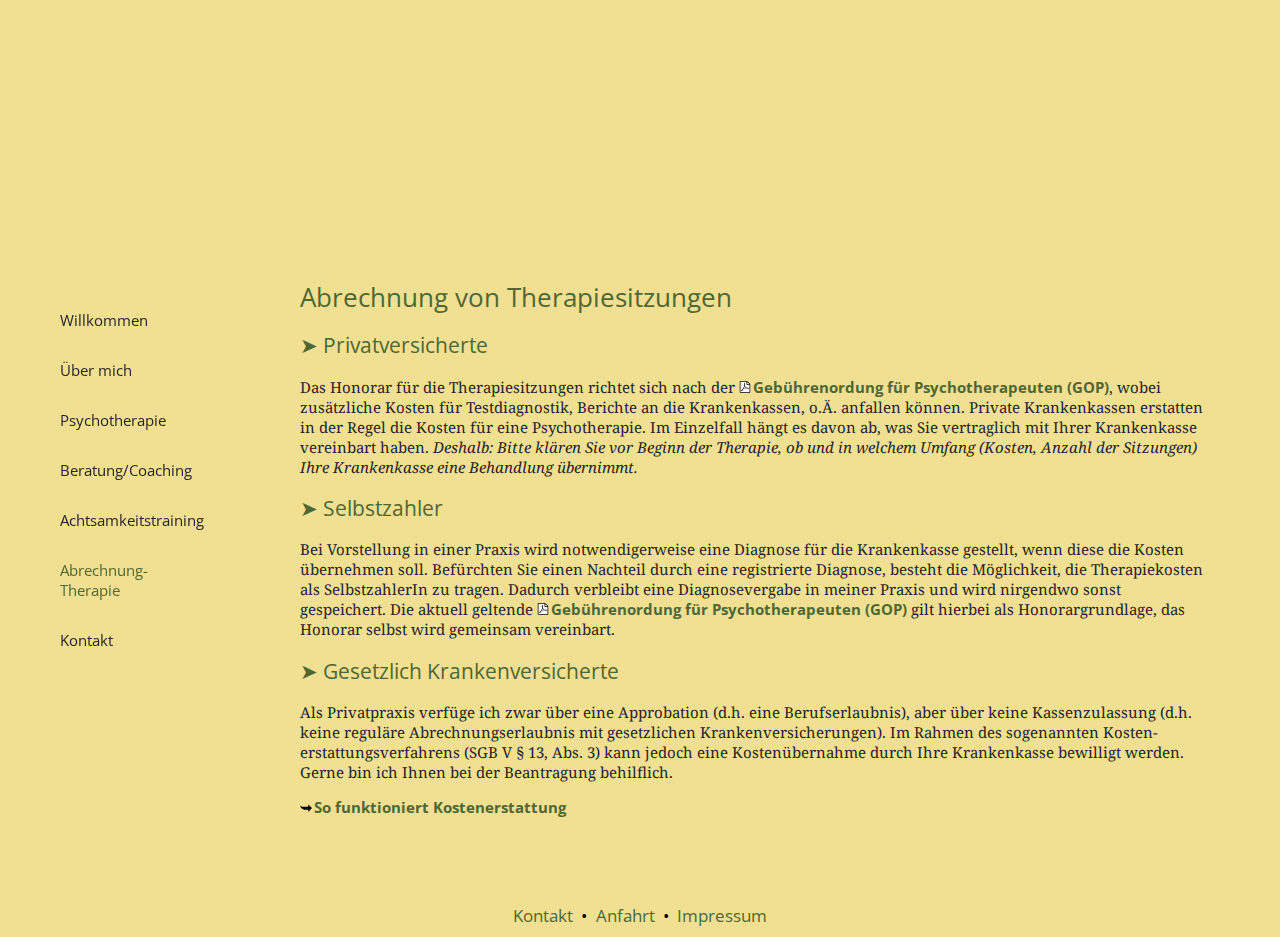
==== abrechnung/index.html @ c1644b63 "Deploy from Forestry.io" ====
<!DOCTYPE html>
<html lang="de-de">
<head>
  <meta charset="utf-8">
  <meta http-equiv="X-UA-Compatible" content="IE=edge,chrome=1">

  <title>Abrechnung von Therapiesitzungen – Therapie Lindner</title>

  <meta name="viewport" content="width=device-width, initial-scale=1.0, user-scalable=yes">
  <meta name="ROBOTS" content="INDEX, FOLLOW">

  <meta name="description" content="Psychotherapeutische Privatpraxis Guido Lindner in Naumburg, Thüringen">
  

  <link href="https://fonts.googleapis.com/css?family=Kalam%7CDroid+Serif%7COpen+Sans" rel="stylesheet">
  <link href="/style.min.css" rel="stylesheet" />

  <meta property="og:title" content="Abrechnung von Therapiesitzungen" />
<meta property="og:description" content="Privatversicherte Das Honorar für die Therapiesitzungen richtet sich nach der Gebührenordung für Psychotherapeuten (GOP), wobei zusätzliche Kosten für Testdiagnostik, Berichte an die Krankenkassen, o.Ä. anfallen können. Private Krankenkassen erstatten in der Regel die Kosten für eine Psychotherapie. Im Einzelfall hängt es davon ab, was Sie vertraglich mit Ihrer Krankenkasse vereinbart haben. Deshalb: Bitte klären Sie vor Beginn der Therapie, ob und in welchem Umfang (Kosten, Anzahl der Sitzungen) Ihre Krankenkasse eine Behandlung übernimmt." />
<meta property="og:type" content="article" />
<meta property="og:url" content="http://therapie-lindner.de/abrechnung/" />















</head>
<body>
  <div class="content pagead69c">
    <header style="background-image: url('http://therapie-lindner.de/images/roggen_bg.jpg');">
      <a href="http://therapie-lindner.de/" style="color: transparent;">zurück zur Hauptseite</a>
    </header>

    <nav>
      <ul>
    
    
    <li ><a href="/">Willkommen</a></li>
    
    
    <li><a href="/ueber-mich/">Über mich</a></li>
    
    <li><a href="/psychotherapie/">Psychotherapie</a></li>
    
    <li><a href="/beratung-coaching/">Beratung/Coaching</a></li>
    
    <li><a href="/achtsamkeit/">Achtsamkeitstraining</a></li>
    
    <li class="active"><a href="/abrechnung/">Abrechnung-Therapie</a></li>
    
    <li><a href="/kontakt/">Kontakt</a></li>
    
</ul>

    </nav>

    <main>
      

<h1>Abrechnung von Therapiesitzungen</h1>
<article>
    

<h2 id="privatversicherte">Privatversicherte</h2>

<p>Das Honorar für die Therapiesitzungen richtet sich nach der <a href="/files/gop.pdf">Gebührenordung für Psychotherapeuten (GOP)</a>, wobei zusätzliche Kosten für Testdiagnostik, Berichte an die Krankenkassen, o.Ä. anfallen können. Private Krankenkassen erstatten in der Regel die Kosten für eine Psychotherapie. Im Einzelfall hängt es davon ab, was Sie vertraglich mit Ihrer Krankenkasse vereinbart haben. <em>Deshalb: Bitte klären Sie vor Beginn der Therapie, ob und in welchem Umfang (Kosten, Anzahl der Sitzungen) Ihre Krankenkasse eine Behandlung übernimmt.</em></p>

<h2 id="selbstzahler">Selbstzahler</h2>

<p>Bei Vorstellung in einer Praxis wird notwendigerweise eine Diagnose für die Krankenkasse gestellt, wenn diese die Kosten übernehmen
soll. Befürchten Sie einen Nachteil durch eine registrierte Diagnose, besteht die Möglichkeit, die Therapiekosten als SelbstzahlerIn
zu tragen. Dadurch verbleibt eine Diagnosevergabe in meiner Praxis und wird nirgendwo sonst gespeichert. Die aktuell geltende
<a href="/files/gop.pdf">Gebührenordung für Psychotherapeuten (GOP)</a> gilt hierbei als Honorargrundlage, das Honorar selbst
wird gemeinsam vereinbart.</p>

<h2 id="gesetzlich-krankenversicherte">Gesetzlich Krankenversicherte</h2>

<p>Als Privatpraxis verfüge ich zwar über eine Approbation (d.h. eine Berufserlaubnis), aber über keine Kassenzulassung (d.h. keine
reguläre Abrechnungserlaubnis mit gesetzlichen Krankenversicherungen). Im Rahmen des sogenannten Kosten&shy;erstattungs&shy;verfahrens (SGB V §
13, Abs. 3) kann jedoch eine Kostenübernahme durch Ihre Krankenkasse bewilligt werden. Gerne bin ich Ihnen bei der Beantragung
behilflich.</p>

<p><a href="http://therapie-lindner.de/abrechnungvoll/#so-funktioniert-kostenerstattung">So funktioniert Kostenerstattung</a></p>

</article>

    </main>

    <footer>
      <ul>

<li><a href="/kontakt/">Kontakt</a></li>

<li><a href="/anfahrt/">Anfahrt</a></li>

<li><a href="/impressum/">Impressum</a></li>

</ul>

    </footer>
  </div>
  <script src="/menu.min.js"></script>
</body>
</html>
---- style.min.css ----
*{box-sizing:border-box}html{height:100%}body{height:100%;margin:0;font-family:'Open Sans',sans-serif;color:#252525;font-size:15px;overflow-y:scroll;background-color:#f1e092}.content{min-height:100%;position:relative;background-color:#f1e092}a{text-decoration:inherit;color:inherit}article{display:block;font-family:'Droid Serif',serif;max-width:62em}h1,h2,h3{font-family:'Open Sans',sans-serif;color:#4f6733}header{width:100%;height:250px;position:fixed;top:0;background-position:left 80%;z-index:1}header a{display:block;height:100%}nav{position:fixed;top:0;left:0;margin-top:280px;margin-left:2em;width:13em;padding:1em;z-index:1}nav ul{margin:0;padding:0;list-style:none}nav ul li{padding:1em}nav ul li.active{color:#4f6733}nav ul li:hover{color:#95b25e}nav ul li a{display:block;height:100%}main{display:block;padding-top:280px;padding-left:20em;padding-right:5em;padding-bottom:7em}h1{font-size:1.7em;margin-top:0;font-weight:400}h2{font-size:1.4em;font-weight:400}h2:first-of-type{margin-top:0}h3{font-size:1em}article a{color:#4f6733}article a:hover{color:#f1e092;background-color:#4f6733;border-radius:5px}article a[href]:before{content:"";display:inline-block;height:.8em;width:.8em;margin-right:2px;background-image:url(symbols/arrow.svg)}article a[href$=".pdf"]:before,article a[href^="blob:"]:before{background-image:url(symbols/pdf.svg)}article a[href^="mailto:"]:before{content:"✉";background-image:none}article a.footnote-return:before,article a[rel=footnote]:before{content:none}article blockquote{margin-left:2em;font-family:Kalam,cursive}article li{line-height:1.4em;margin-bottom:.4em}article .footnotes{font-size:.8em}article .footnotes sup{display:none}form label{display:block;margin-bottom:.5em}form input{font-family:'Droid Serif',serif}form textarea{font-family:'Droid Serif',serif;width:100%;height:10em}form input[type=submit]{margin-top:1em;background:#fff;width:100%;padding:.25em 3em}iframe{width:100%}footer{height:2em;text-align:center;font-size:110%;position:absolute;width:100%;bottom:0}footer ul{padding:0;margin:0}footer li{display:inline-block}footer li:not(:last-child):after{content:" •";color:#000}footer a{padding:0 .25em .1em .25em;color:#4f6733}footer a:hover{color:#f1e092;background-color:#4f6733;border-radius:5px}.member-area{font-family:'Open Sans',sans-serif}.member-area .error{color:red;font-size:.8em}.hidden{display:none}.blass{opacity:.5}.page6666c article img{display:block;float:left;height:15em;margin-right:1.5em;margin-bottom:1em}.pagec0097 article img{display:block;float:left;height:20em;margin-right:1em;margin-bottom:2em}.pagec0097 article ul{position:relative;left:1em}.page62a57 article h2:before,.pagead69c article h2:before{content:"➤ "}.pagead69c article a{font-size:1em;font-family:'Open Sans',sans-serif;font-weight:700;color:#4f6733}.pagead69c article a:hover{padding-right:.3em;color:#f1e092}.page62a57 article ol{margin-left:-1.5em}.page62a57 article li{text-align:justify}.page4f9a2 article,.page8ac4f article{column-count:2;column-gap:3em;position:relative;top:-3.5em}.page4f9a2 article,.page8ac4f article{-webkit-column-break-inside:avoid;page-break-inside:avoid;break-inside:avoid}h2#vielen-dank-für-ihre-nachricht{padding:4em 0 6em 0}.page4f9a2 article p:first-of-type,.page8ac4f article p:first-of-type{padding-top:2.5em}.page4f9a2 article h1,.page8ac4f article h1{margin-top:2em}.page4f9a2 article ul,.page8ac4f article ul{margin-left:-1em}@media (max-height:37em) and (min-width:58em){header{height:50px}nav{margin-top:80px}main{padding-top:80px}}@media (max-width:58em){header{height:150px}nav{margin-left:0;margin-top:150px}.page4f9a2 article,.page8ac4f article{column-count:1}h2#vielen-dank-für-ihre-nachricht{padding:1em 0 0 0}main{padding-top:180px;padding-left:15em;padding-right:1em;padding-bottom:5em}}@media (max-width:58em) and (max-height:28em){header{height:50px}nav{margin-top:50px}main{padding-top:50px}}@media (max-width:44em){header{border-bottom-width:0}header::before{margin-top:1em;margin-left:1em}nav:before{display:block;margin-left:1em;content:"☰ Menü";position:relative;top:-.25em}nav{position:fixed;background:#95b25e;margin-top:150px;width:100%;padding:1em 1em 2em 1em;height:0;overflow:hidden}nav ul li:hover{color:inherit}nav ul li.active{color:#4f6733}nav.open{height:auto;padding-bottom:1em}.page6666c article img{height:auto;width:88vw}.pagec0097 article ul{left:-1.5em}main{margin-top:195px;padding-top:1em;padding-left:1em;padding-right:1em}article blockquote{margin:0 .5em}.content article img{display:block;float:none;margin:auto}footer{position:auto}}@media (max-width:44em) and (max-height:39em){header{height:50px}nav{margin-top:50px}main{margin-top:95px}}
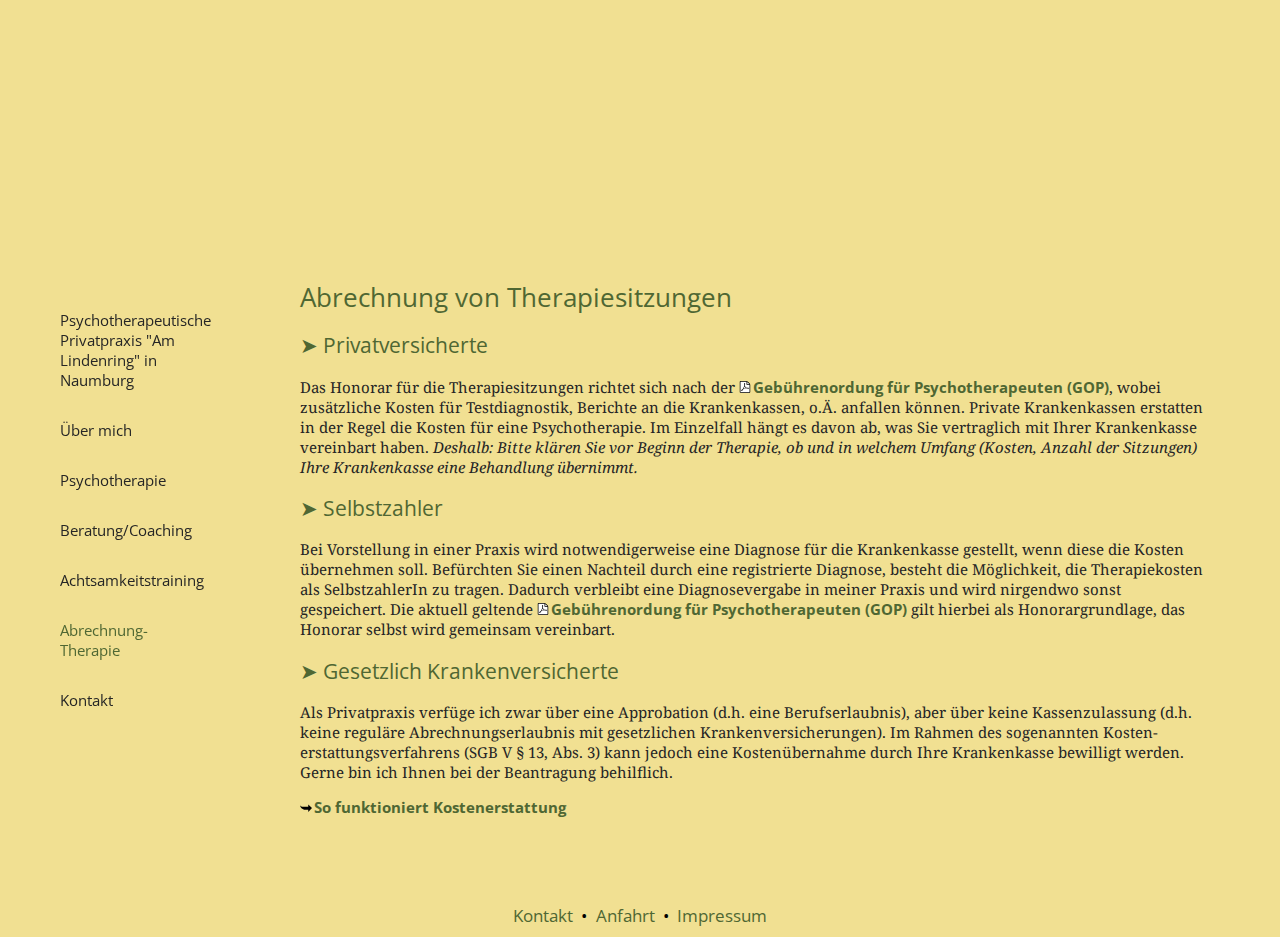
==== commit acac6c9e: "Deploy from Forestry.io" ====
--- a/abrechnung/index.html
+++ b/abrechnung/index.html
@@ -45,7 +45,7 @@
       <ul>
     
     
-    <li ><a href="/">Willkommen</a></li>
+    <li ><a href="/">Psychotherapeutische Privatpraxis &#34;Am Lindenring&#34; in Naumburg</a></li>
     
     
     <li><a href="/ueber-mich/">Über mich</a></li>
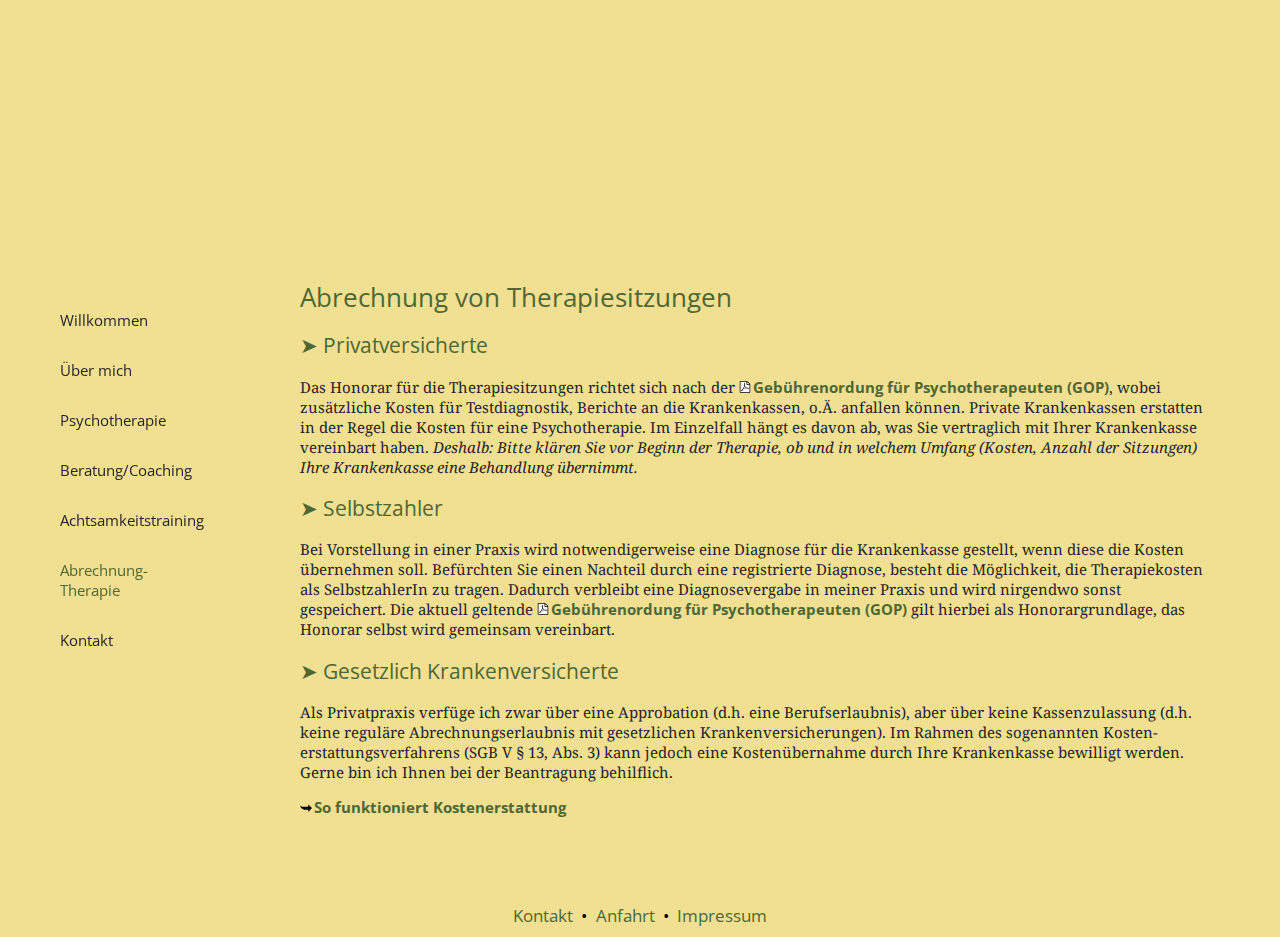
==== commit 9df004f9: "Deploy from Forestry.io" ====
--- a/abrechnung/index.html
+++ b/abrechnung/index.html
@@ -45,7 +45,7 @@
       <ul>
     
     
-    <li ><a href="/">Psychotherapeutische Privatpraxis &#34;Am Lindenring&#34; in Naumburg</a></li>
+    <li ><a href="/">Willkommen</a></li>
     
     
     <li><a href="/ueber-mich/">Über mich</a></li>
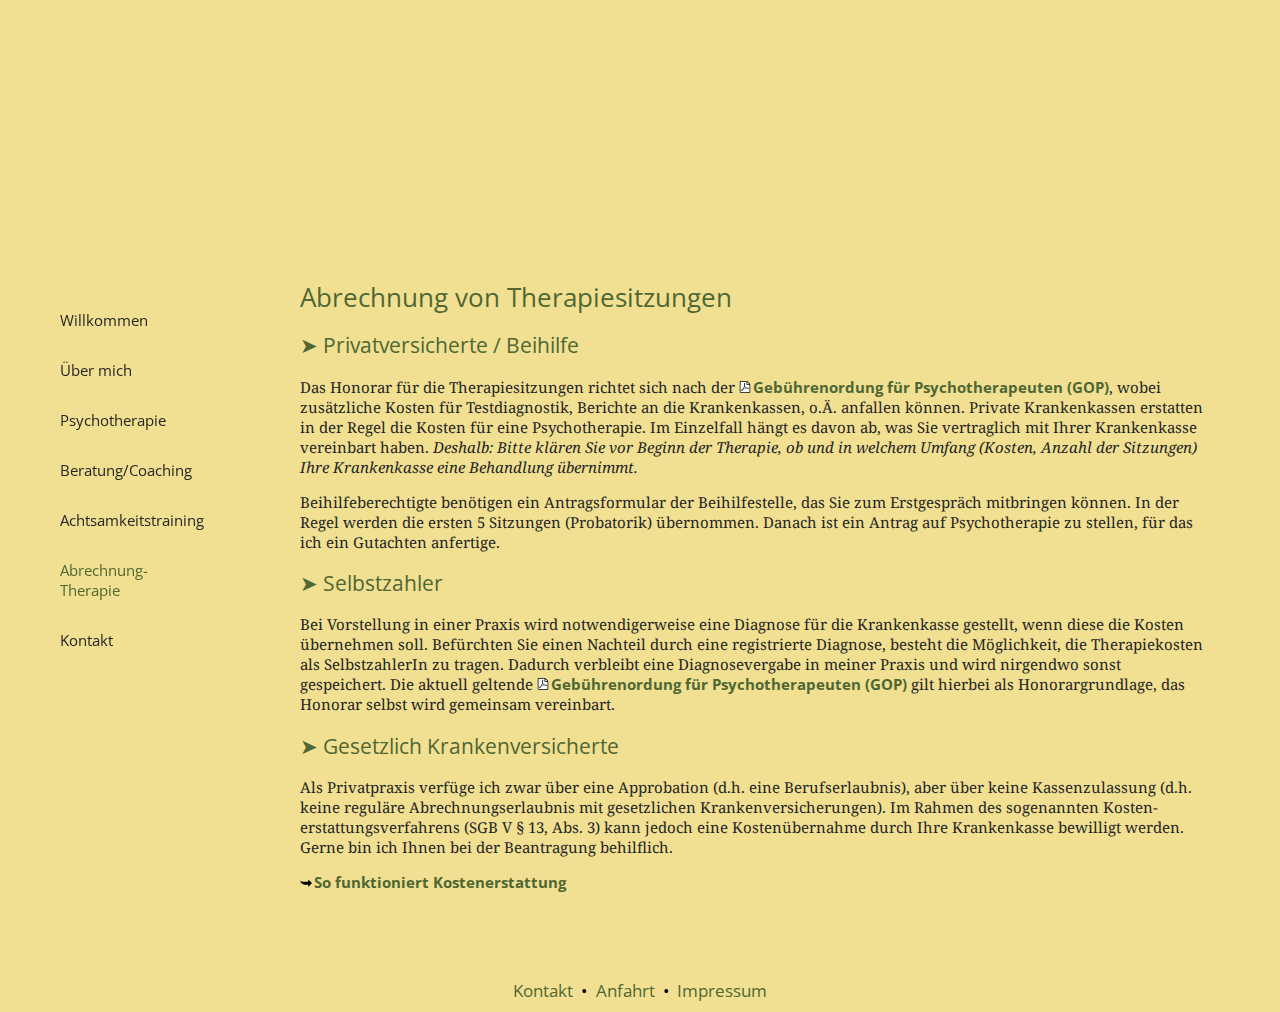
==== commit dc0fd030: "Deploy from Forestry.io" ====
--- a/abrechnung/index.html
+++ b/abrechnung/index.html
@@ -16,7 +16,7 @@
   <link href="/style.min.css" rel="stylesheet" />
 
   <meta property="og:title" content="Abrechnung von Therapiesitzungen" />
-<meta property="og:description" content="Privatversicherte Das Honorar für die Therapiesitzungen richtet sich nach der Gebührenordung für Psychotherapeuten (GOP), wobei zusätzliche Kosten für Testdiagnostik, Berichte an die Krankenkassen, o.Ä. anfallen können. Private Krankenkassen erstatten in der Regel die Kosten für eine Psychotherapie. Im Einzelfall hängt es davon ab, was Sie vertraglich mit Ihrer Krankenkasse vereinbart haben. Deshalb: Bitte klären Sie vor Beginn der Therapie, ob und in welchem Umfang (Kosten, Anzahl der Sitzungen) Ihre Krankenkasse eine Behandlung übernimmt." />
+<meta property="og:description" content="Privatversicherte / Beihilfe Das Honorar für die Therapiesitzungen richtet sich nach der Gebührenordung für Psychotherapeuten (GOP), wobei zusätzliche Kosten für Testdiagnostik, Berichte an die Krankenkassen, o.Ä. anfallen können. Private Krankenkassen erstatten in der Regel die Kosten für eine Psychotherapie. Im Einzelfall hängt es davon ab, was Sie vertraglich mit Ihrer Krankenkasse vereinbart haben. Deshalb: Bitte klären Sie vor Beginn der Therapie, ob und in welchem Umfang (Kosten, Anzahl der Sitzungen) Ihre Krankenkasse eine Behandlung übernimmt." />
 <meta property="og:type" content="article" />
 <meta property="og:url" content="http://therapie-lindner.de/abrechnung/" />
 
@@ -71,9 +71,11 @@
 <article>
     
 
-<h2 id="privatversicherte">Privatversicherte</h2>
+<h2 id="privatversicherte-beihilfe">Privatversicherte / Beihilfe</h2>
 
 <p>Das Honorar für die Therapiesitzungen richtet sich nach der <a href="/files/gop.pdf">Gebührenordung für Psychotherapeuten (GOP)</a>, wobei zusätzliche Kosten für Testdiagnostik, Berichte an die Krankenkassen, o.Ä. anfallen können. Private Krankenkassen erstatten in der Regel die Kosten für eine Psychotherapie. Im Einzelfall hängt es davon ab, was Sie vertraglich mit Ihrer Krankenkasse vereinbart haben. <em>Deshalb: Bitte klären Sie vor Beginn der Therapie, ob und in welchem Umfang (Kosten, Anzahl der Sitzungen) Ihre Krankenkasse eine Behandlung übernimmt.</em></p>
+
+<p>Beihilfeberechtigte benötigen ein Antragsformular der Beihilfestelle, das Sie zum Erstgespräch mitbringen können. In der Regel werden die ersten 5 Sitzungen (Probatorik) übernommen. Danach ist ein Antrag auf Psychotherapie zu stellen, für das ich ein Gutachten anfertige.</p>
 
 <h2 id="selbstzahler">Selbstzahler</h2>
 
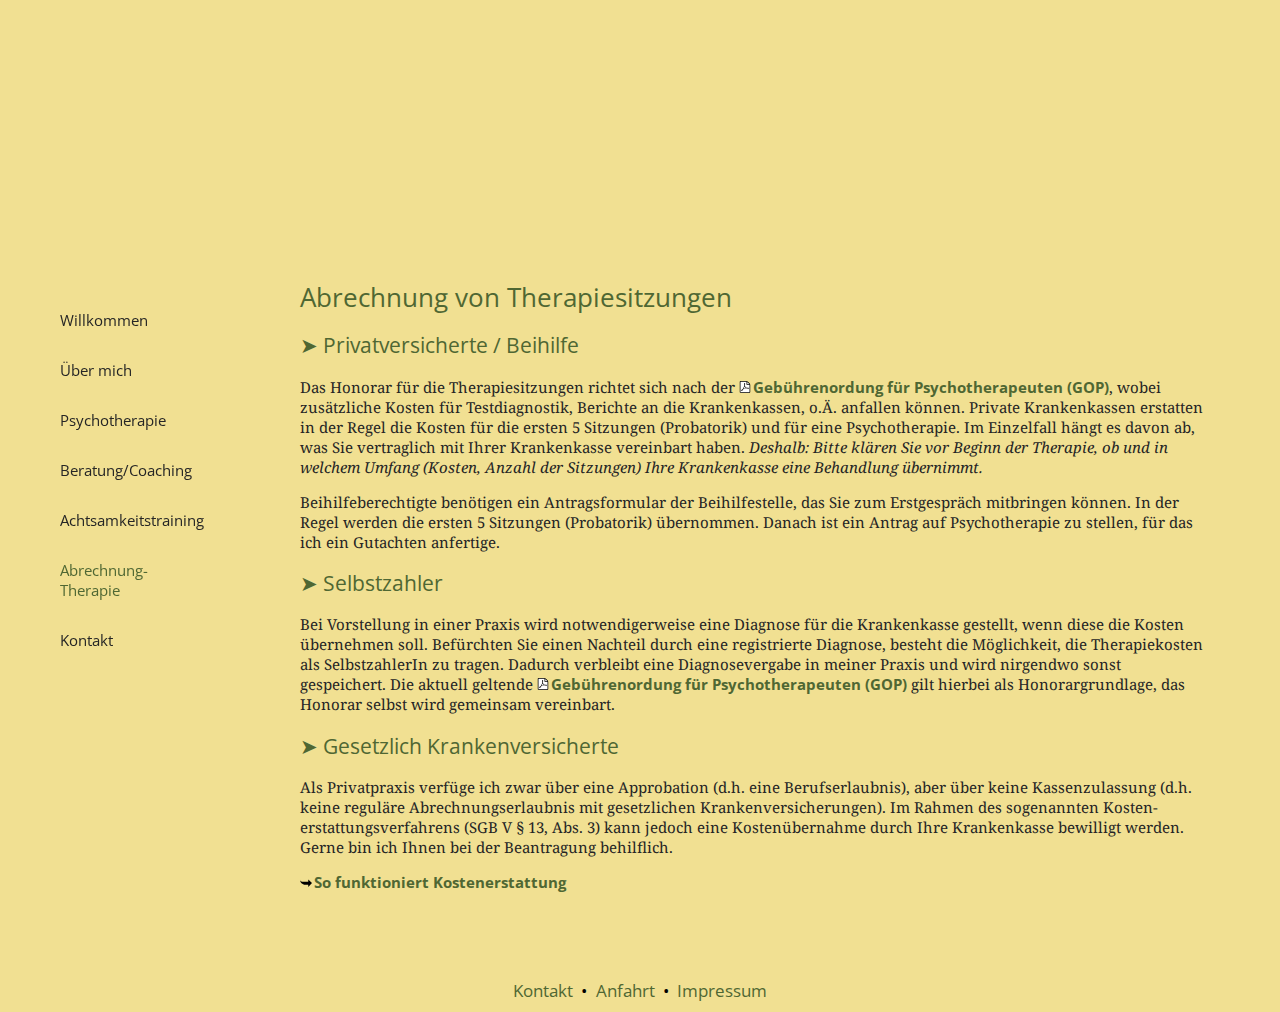
==== commit 1d0ec267: "Deploy from Forestry.io" ====
--- a/abrechnung/index.html
+++ b/abrechnung/index.html
@@ -16,7 +16,7 @@
   <link href="/style.min.css" rel="stylesheet" />
 
   <meta property="og:title" content="Abrechnung von Therapiesitzungen" />
-<meta property="og:description" content="Privatversicherte / Beihilfe Das Honorar für die Therapiesitzungen richtet sich nach der Gebührenordung für Psychotherapeuten (GOP), wobei zusätzliche Kosten für Testdiagnostik, Berichte an die Krankenkassen, o.Ä. anfallen können. Private Krankenkassen erstatten in der Regel die Kosten für eine Psychotherapie. Im Einzelfall hängt es davon ab, was Sie vertraglich mit Ihrer Krankenkasse vereinbart haben. Deshalb: Bitte klären Sie vor Beginn der Therapie, ob und in welchem Umfang (Kosten, Anzahl der Sitzungen) Ihre Krankenkasse eine Behandlung übernimmt." />
+<meta property="og:description" content="Privatversicherte / Beihilfe Das Honorar für die Therapiesitzungen richtet sich nach der Gebührenordung für Psychotherapeuten (GOP), wobei zusätzliche Kosten für Testdiagnostik, Berichte an die Krankenkassen, o.Ä. anfallen können. Private Krankenkassen erstatten in der Regel die Kosten für die ersten 5 Sitzungen (Probatorik) und für eine Psychotherapie. Im Einzelfall hängt es davon ab, was Sie vertraglich mit Ihrer Krankenkasse vereinbart haben. Deshalb: Bitte klären Sie vor Beginn der Therapie, ob und in welchem Umfang (Kosten, Anzahl der Sitzungen) Ihre Krankenkasse eine Behandlung übernimmt." />
 <meta property="og:type" content="article" />
 <meta property="og:url" content="http://therapie-lindner.de/abrechnung/" />
 
@@ -73,7 +73,7 @@
 
 <h2 id="privatversicherte-beihilfe">Privatversicherte / Beihilfe</h2>
 
-<p>Das Honorar für die Therapiesitzungen richtet sich nach der <a href="/files/gop.pdf">Gebührenordung für Psychotherapeuten (GOP)</a>, wobei zusätzliche Kosten für Testdiagnostik, Berichte an die Krankenkassen, o.Ä. anfallen können. Private Krankenkassen erstatten in der Regel die Kosten für eine Psychotherapie. Im Einzelfall hängt es davon ab, was Sie vertraglich mit Ihrer Krankenkasse vereinbart haben. <em>Deshalb: Bitte klären Sie vor Beginn der Therapie, ob und in welchem Umfang (Kosten, Anzahl der Sitzungen) Ihre Krankenkasse eine Behandlung übernimmt.</em></p>
+<p>Das Honorar für die Therapiesitzungen richtet sich nach der <a href="/files/gop.pdf">Gebührenordung für Psychotherapeuten (GOP)</a>, wobei zusätzliche Kosten für Testdiagnostik, Berichte an die Krankenkassen, o.Ä. anfallen können. Private Krankenkassen erstatten in der Regel die Kosten für die ersten 5 Sitzungen (Probatorik) und für eine Psychotherapie. Im Einzelfall hängt es davon ab, was Sie vertraglich mit Ihrer Krankenkasse vereinbart haben. <em>Deshalb: Bitte klären Sie vor Beginn der Therapie, ob und in welchem Umfang (Kosten, Anzahl der Sitzungen) Ihre Krankenkasse eine Behandlung übernimmt.</em></p>
 
 <p>Beihilfeberechtigte benötigen ein Antragsformular der Beihilfestelle, das Sie zum Erstgespräch mitbringen können. In der Regel werden die ersten 5 Sitzungen (Probatorik) übernommen. Danach ist ein Antrag auf Psychotherapie zu stellen, für das ich ein Gutachten anfertige.</p>
 
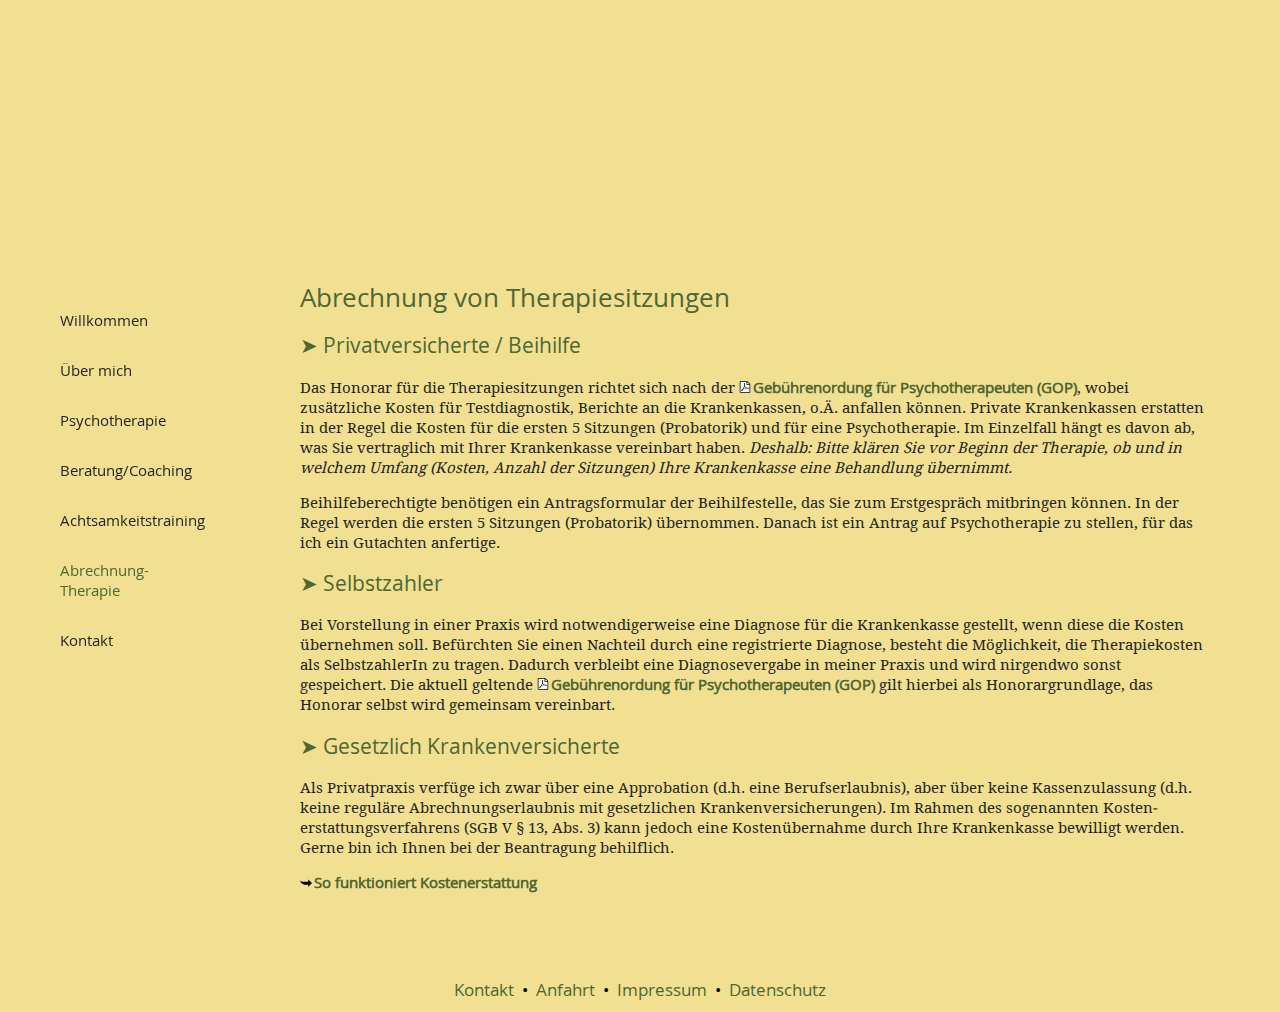
==== commit a5f2b35b: "Deploy from Forestry.io" ====
--- a/abrechnung/index.html
+++ b/abrechnung/index.html
@@ -12,13 +12,13 @@
   <meta name="description" content="Psychotherapeutische Privatpraxis Guido Lindner in Naumburg, Thüringen">
   
 
-  <link href="https://fonts.googleapis.com/css?family=Kalam%7CDroid+Serif%7COpen+Sans" rel="stylesheet">
+  <link href="/fonts/fonts.min.css" rel="stylesheet">
   <link href="/style.min.css" rel="stylesheet" />
 
   <meta property="og:title" content="Abrechnung von Therapiesitzungen" />
 <meta property="og:description" content="Privatversicherte / Beihilfe Das Honorar für die Therapiesitzungen richtet sich nach der Gebührenordung für Psychotherapeuten (GOP), wobei zusätzliche Kosten für Testdiagnostik, Berichte an die Krankenkassen, o.Ä. anfallen können. Private Krankenkassen erstatten in der Regel die Kosten für die ersten 5 Sitzungen (Probatorik) und für eine Psychotherapie. Im Einzelfall hängt es davon ab, was Sie vertraglich mit Ihrer Krankenkasse vereinbart haben. Deshalb: Bitte klären Sie vor Beginn der Therapie, ob und in welchem Umfang (Kosten, Anzahl der Sitzungen) Ihre Krankenkasse eine Behandlung übernimmt." />
 <meta property="og:type" content="article" />
-<meta property="og:url" content="http://therapie-lindner.de/abrechnung/" />
+<meta property="og:url" content="https://therapie-lindner.de/abrechnung/" />
 
 
 
@@ -37,8 +37,8 @@
 </head>
 <body>
   <div class="content pagead69c">
-    <header style="background-image: url('http://therapie-lindner.de/images/roggen_bg.jpg');">
-      <a href="http://therapie-lindner.de/" style="color: transparent;">zurück zur Hauptseite</a>
+    <header style="background-image: url('https://therapie-lindner.de/images/roggen_bg.jpg');">
+      <a href="https://therapie-lindner.de/" style="color: transparent;">zurück zur Hauptseite</a>
     </header>
 
     <nav>
@@ -92,7 +92,7 @@
 13, Abs. 3) kann jedoch eine Kostenübernahme durch Ihre Krankenkasse bewilligt werden. Gerne bin ich Ihnen bei der Beantragung
 behilflich.</p>
 
-<p><a href="http://therapie-lindner.de/abrechnungvoll/#so-funktioniert-kostenerstattung">So funktioniert Kostenerstattung</a></p>
+<p><a href="https://therapie-lindner.de/abrechnungvoll/#so-funktioniert-kostenerstattung">So funktioniert Kostenerstattung</a></p>
 
 </article>
 
@@ -107,6 +107,8 @@
 
 <li><a href="/impressum/">Impressum</a></li>
 
+<li><a href="/datenschutz/">Datenschutz</a></li>
+
 </ul>
 
     </footer>
--- a/fonts/fonts.min.css
+++ b/fonts/fonts.min.css
@@ -0,0 +1 @@
+@font-face{font-family:'Droid Serif';font-style:normal;font-weight:400;src:local('Droid Serif Regular'),local('DroidSerif-Regular'),url(DroidSerif-Regular.woff) format('woff')}@font-face{font-family:Malak;font-style:normal;font-weight:400;src:local('Malak'),local('Malak-Regular'),url(Malak-Regular.woff) format('woff')}@font-face{font-family:'Open Sans';font-style:normal;font-weight:400;src:local('Open Sans Regular'),local('OpenSans-Regular'),url(OpenSans-Regular.woff) format('woff')}--- a/style.min.css
+++ b/style.min.css
@@ -1 +1 @@
-*{box-sizing:border-box}html{height:100%}body{height:100%;margin:0;font-family:'Open Sans',sans-serif;color:#252525;font-size:15px;overflow-y:scroll;background-color:#f1e092}.content{min-height:100%;position:relative;background-color:#f1e092}a{text-decoration:inherit;color:inherit}article{display:block;font-family:'Droid Serif',serif;max-width:62em}h1,h2,h3{font-family:'Open Sans',sans-serif;color:#4f6733}header{width:100%;height:250px;position:fixed;top:0;background-position:left 80%;z-index:1}header a{display:block;height:100%}nav{position:fixed;top:0;left:0;margin-top:280px;margin-left:2em;width:13em;padding:1em;z-index:1}nav ul{margin:0;padding:0;list-style:none}nav ul li{padding:1em}nav ul li.active{color:#4f6733}nav ul li:hover{color:#95b25e}nav ul li a{display:block;height:100%}main{display:block;padding-top:280px;padding-left:20em;padding-right:5em;padding-bottom:7em}h1{font-size:1.7em;margin-top:0;font-weight:400}h2{font-size:1.4em;font-weight:400}h2:first-of-type{margin-top:0}h3{font-size:1em}article a{color:#4f6733}article a:hover{color:#f1e092;background-color:#4f6733;border-radius:5px}article a[href]:before{content:"";display:inline-block;height:.8em;width:.8em;margin-right:2px;background-image:url(symbols/arrow.svg)}article a[href$=".pdf"]:before,article a[href^="blob:"]:before{background-image:url(symbols/pdf.svg)}article a[href^="mailto:"]:before{content:"✉";background-image:none}article a.footnote-return:before,article a[rel=footnote]:before{content:none}article blockquote{margin-left:2em;font-family:Kalam,cursive}article li{line-height:1.4em;margin-bottom:.4em}article .footnotes{font-size:.8em}article .footnotes sup{display:none}form label{display:block;margin-bottom:.5em}form input{font-family:'Droid Serif',serif}form textarea{font-family:'Droid Serif',serif;width:100%;height:10em}form input[type=submit]{margin-top:1em;background:#fff;width:100%;padding:.25em 3em}iframe{width:100%}footer{height:2em;text-align:center;font-size:110%;position:absolute;width:100%;bottom:0}footer ul{padding:0;margin:0}footer li{display:inline-block}footer li:not(:last-child):after{content:" •";color:#000}footer a{padding:0 .25em .1em .25em;color:#4f6733}footer a:hover{color:#f1e092;background-color:#4f6733;border-radius:5px}.member-area{font-family:'Open Sans',sans-serif}.member-area .error{color:red;font-size:.8em}.hidden{display:none}.blass{opacity:.5}.page6666c article img{display:block;float:left;height:15em;margin-right:1.5em;margin-bottom:1em}.pagec0097 article img{display:block;float:left;height:20em;margin-right:1em;margin-bottom:2em}.pagec0097 article ul{position:relative;left:1em}.page62a57 article h2:before,.pagead69c article h2:before{content:"➤ "}.pagead69c article a{font-size:1em;font-family:'Open Sans',sans-serif;font-weight:700;color:#4f6733}.pagead69c article a:hover{padding-right:.3em;color:#f1e092}.page62a57 article ol{margin-left:-1.5em}.page62a57 article li{text-align:justify}.page4f9a2 article,.page8ac4f article{column-count:2;column-gap:3em;position:relative;top:-3.5em}.page4f9a2 article,.page8ac4f article{-webkit-column-break-inside:avoid;page-break-inside:avoid;break-inside:avoid}h2#vielen-dank-für-ihre-nachricht{padding:4em 0 6em 0}.page4f9a2 article p:first-of-type,.page8ac4f article p:first-of-type{padding-top:2.5em}.page4f9a2 article h1,.page8ac4f article h1{margin-top:2em}.page4f9a2 article ul,.page8ac4f article ul{margin-left:-1em}@media (max-height:37em) and (min-width:58em){header{height:50px}nav{margin-top:80px}main{padding-top:80px}}@media (max-width:58em){header{height:150px}nav{margin-left:0;margin-top:150px}.page4f9a2 article,.page8ac4f article{column-count:1}h2#vielen-dank-für-ihre-nachricht{padding:1em 0 0 0}main{padding-top:180px;padding-left:15em;padding-right:1em;padding-bottom:5em}}@media (max-width:58em) and (max-height:28em){header{height:50px}nav{margin-top:50px}main{padding-top:50px}}@media (max-width:44em){header{border-bottom-width:0}header::before{margin-top:1em;margin-left:1em}nav:before{display:block;margin-left:1em;content:"☰ Menü";position:relative;top:-.25em}nav{position:fixed;background:#95b25e;margin-top:150px;width:100%;padding:1em 1em 2em 1em;height:0;overflow:hidden}nav ul li:hover{color:inherit}nav ul li.active{color:#4f6733}nav.open{height:auto;padding-bottom:1em}.page6666c article img{height:auto;width:88vw}.pagec0097 article ul{left:-1.5em}main{margin-top:195px;padding-top:1em;padding-left:1em;padding-right:1em}article blockquote{margin:0 .5em}.content article img{display:block;float:none;margin:auto}footer{position:auto}}@media (max-width:44em) and (max-height:39em){header{height:50px}nav{margin-top:50px}main{margin-top:95px}}+*{box-sizing:border-box}html{height:100%}body{height:100%;margin:0;font-family:'Open Sans',sans-serif;color:#252525;font-size:15px;overflow-y:scroll;background-color:#f1e092}.content{min-height:100%;position:relative;background-color:#f1e092}a{text-decoration:inherit;color:inherit}article{display:block;font-family:'Droid Serif',serif;max-width:62em}h1,h2,h3{font-family:'Open Sans',sans-serif;color:#4f6733}header{width:100%;height:250px;position:fixed;top:0;background-position:left 80%;z-index:1}header a{display:block;height:100%}nav{position:fixed;top:0;left:0;margin-top:280px;margin-left:2em;width:13em;padding:1em;z-index:1}nav ul{margin:0;padding:0;list-style:none}nav ul li{padding:1em}nav ul li.active{color:#4f6733}nav ul li:hover{color:#95b25e}nav ul li a{display:block;height:100%}main{display:block;padding-top:280px;padding-left:20em;padding-right:5em;padding-bottom:7em}h1{font-size:1.7em;margin-top:0;font-weight:400}h2{font-size:1.4em;font-weight:400}h2:first-of-type{margin-top:0}h3{font-size:1em}article a{color:#4f6733}article a:hover{color:#f1e092;background-color:#4f6733;border-radius:5px}article a[href]:before{content:"";display:inline-block;height:.8em;width:.8em;margin-right:2px;background-image:url(symbols/arrow.svg)}article a[href$=".pdf"]:before,article a[href^="blob:"]:before{background-image:url(symbols/pdf.svg)}article a[href^="mailto:"]:before{content:"✉";background-image:none}article a.footnote-return:before,article a[rel=footnote]:before{content:none}article blockquote{margin-left:2em;font-family:Malak,cursive}article li{line-height:1.4em;margin-bottom:.4em}article .footnotes{font-size:.8em}article .footnotes sup{display:none}form label{display:block;margin-bottom:.5em}form input{font-family:'Droid Serif',serif}form textarea{font-family:'Droid Serif',serif;width:100%;height:10em}form input[type=submit]{margin-top:1em;background:#fff;width:100%;padding:.25em 3em}button.enableIframe{position:absolute;background-color:transparent;border:none}button.enableIframe div{text-align:right;position:relative;z-index:1;color:#5e8feb;width:372px;height:108px;padding-left:71px;padding-top:70px}button.enableIframe div span{display:block;font-size:80%}iframe{width:100%}iframe.preview{overflow:hidden}footer{height:2em;text-align:center;font-size:110%;position:absolute;width:100%;bottom:0}footer ul{padding:0;margin:0}footer li{display:inline-block}footer li:not(:last-child):after{content:" •";color:#000}footer a{padding:0 .25em .1em .25em;color:#4f6733}footer a:hover{color:#f1e092;background-color:#4f6733;border-radius:5px}.member-area{font-family:'Open Sans',sans-serif}.member-area .error{color:red;font-size:.8em}.hidden{display:none}.blass{opacity:.5}.page6666c article img{display:block;float:left;height:15em;margin-right:1.5em;margin-bottom:1em}.pagec0097 article img{display:block;float:left;height:20em;margin-right:1em;margin-bottom:2em}.pagec0097 article ul{position:relative;left:1em}.page62a57 article h2:before,.pagead69c article h2:before{content:"➤ "}.pagead69c article a{font-size:1em;font-family:'Open Sans',sans-serif;font-weight:700;color:#4f6733}.pagead69c article a:hover{padding-right:.3em;color:#f1e092}.page62a57 article ol{margin-left:-1.5em}.page62a57 article li{text-align:justify}.page4f9a2 article,.page8ac4f article{column-count:2;column-gap:3em;position:relative;top:-3.5em}.page4f9a2 article,.page8ac4f article{-webkit-column-break-inside:avoid;page-break-inside:avoid;break-inside:avoid}h2#vielen-dank-für-ihre-nachricht{padding:4em 0 6em 0}.page4f9a2 article p:first-of-type,.page8ac4f article p:first-of-type{padding-top:2.5em}.page4f9a2 article h1,.page8ac4f article h1{margin-top:2em}.page4f9a2 article ul,.page8ac4f article ul{margin-left:-1em}@media (max-height:37em) and (min-width:58em){header{height:50px}nav{margin-top:80px}main{padding-top:80px}}@media (max-width:58em){header{height:150px}nav{margin-left:0;margin-top:150px}.page4f9a2 article,.page8ac4f article{column-count:1}h2#vielen-dank-für-ihre-nachricht{padding:1em 0 0 0}main{padding-top:180px;padding-left:15em;padding-right:1em;padding-bottom:5em}}@media (max-width:58em) and (max-height:28em){header{height:50px}nav{margin-top:50px}main{padding-top:50px}}@media (max-width:44em){header{border-bottom-width:0}header::before{margin-top:1em;margin-left:1em}nav:before{display:block;margin-left:1em;content:"☰ Menü";position:relative;top:-.25em}nav{position:fixed;background:#95b25e;margin-top:150px;width:100%;padding:1em 1em 2em 1em;height:0;overflow:hidden}nav ul li:hover{color:inherit}nav ul li.active{color:#4f6733}nav.open{height:auto;padding-bottom:1em}.page6666c article img{height:auto;width:88vw}.pagec0097 article ul{left:-1.5em}main{margin-top:195px;padding-top:1em;padding-left:1em;padding-right:1em}article blockquote{margin:0 .5em}.content article img{display:block;float:none;margin:auto}footer{position:auto}}@media (max-width:44em) and (max-height:39em){header{height:50px}nav{margin-top:50px}main{margin-top:95px}}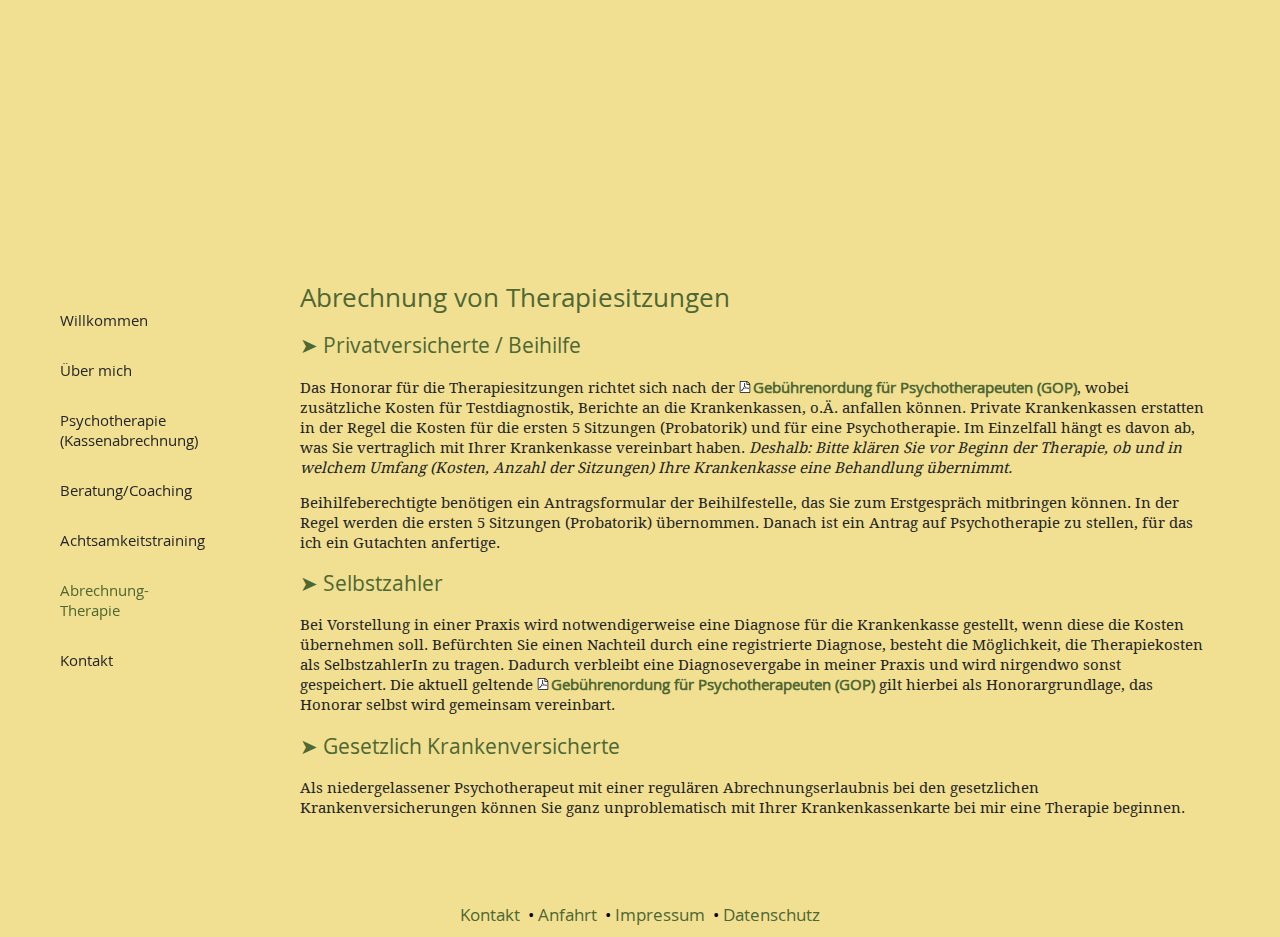
==== commit aafa63e2: "deploy: GuidosHomepageTeam/guido@774e28d5c1c2a4e2c582cf27348f175667bc06bb" ====
--- a/abrechnung/index.html
+++ b/abrechnung/index.html
@@ -1,118 +1,5 @@
-<!DOCTYPE html>
-<html lang="de-de">
-<head>
-  <meta charset="utf-8">
-  <meta http-equiv="X-UA-Compatible" content="IE=edge,chrome=1">
-
-  <title>Abrechnung von Therapiesitzungen – Therapie Lindner</title>
-
-  <meta name="viewport" content="width=device-width, initial-scale=1.0, user-scalable=yes">
-  <meta name="ROBOTS" content="INDEX, FOLLOW">
-
-  <meta name="description" content="Psychotherapeutische Privatpraxis Guido Lindner in Naumburg, Thüringen">
-  
-
-  <link href="/fonts/fonts.min.css" rel="stylesheet">
-  <link href="/style.min.css" rel="stylesheet" />
-
-  <meta property="og:title" content="Abrechnung von Therapiesitzungen" />
-<meta property="og:description" content="Privatversicherte / Beihilfe Das Honorar für die Therapiesitzungen richtet sich nach der Gebührenordung für Psychotherapeuten (GOP), wobei zusätzliche Kosten für Testdiagnostik, Berichte an die Krankenkassen, o.Ä. anfallen können. Private Krankenkassen erstatten in der Regel die Kosten für die ersten 5 Sitzungen (Probatorik) und für eine Psychotherapie. Im Einzelfall hängt es davon ab, was Sie vertraglich mit Ihrer Krankenkasse vereinbart haben. Deshalb: Bitte klären Sie vor Beginn der Therapie, ob und in welchem Umfang (Kosten, Anzahl der Sitzungen) Ihre Krankenkasse eine Behandlung übernimmt." />
-<meta property="og:type" content="article" />
-<meta property="og:url" content="https://therapie-lindner.de/abrechnung/" />
-
-
-
-
-
-
-
-
-
-
-
-
-
-
-
-</head>
-<body>
-  <div class="content pagead69c">
-    <header style="background-image: url('https://therapie-lindner.de/images/roggen_bg.jpg');">
-      <a href="https://therapie-lindner.de/" style="color: transparent;">zurück zur Hauptseite</a>
-    </header>
-
-    <nav>
-      <ul>
-    
-    
-    <li ><a href="/">Willkommen</a></li>
-    
-    
-    <li><a href="/ueber-mich/">Über mich</a></li>
-    
-    <li><a href="/psychotherapie/">Psychotherapie</a></li>
-    
-    <li><a href="/beratung-coaching/">Beratung/Coaching</a></li>
-    
-    <li><a href="/achtsamkeit/">Achtsamkeitstraining</a></li>
-    
-    <li class="active"><a href="/abrechnung/">Abrechnung-Therapie</a></li>
-    
-    <li><a href="/kontakt/">Kontakt</a></li>
-    
-</ul>
-
-    </nav>
-
-    <main>
-      
-
-<h1>Abrechnung von Therapiesitzungen</h1>
-<article>
-    
-
-<h2 id="privatversicherte-beihilfe">Privatversicherte / Beihilfe</h2>
-
-<p>Das Honorar für die Therapiesitzungen richtet sich nach der <a href="/files/gop.pdf">Gebührenordung für Psychotherapeuten (GOP)</a>, wobei zusätzliche Kosten für Testdiagnostik, Berichte an die Krankenkassen, o.Ä. anfallen können. Private Krankenkassen erstatten in der Regel die Kosten für die ersten 5 Sitzungen (Probatorik) und für eine Psychotherapie. Im Einzelfall hängt es davon ab, was Sie vertraglich mit Ihrer Krankenkasse vereinbart haben. <em>Deshalb: Bitte klären Sie vor Beginn der Therapie, ob und in welchem Umfang (Kosten, Anzahl der Sitzungen) Ihre Krankenkasse eine Behandlung übernimmt.</em></p>
-
-<p>Beihilfeberechtigte benötigen ein Antragsformular der Beihilfestelle, das Sie zum Erstgespräch mitbringen können. In der Regel werden die ersten 5 Sitzungen (Probatorik) übernommen. Danach ist ein Antrag auf Psychotherapie zu stellen, für das ich ein Gutachten anfertige.</p>
-
-<h2 id="selbstzahler">Selbstzahler</h2>
-
-<p>Bei Vorstellung in einer Praxis wird notwendigerweise eine Diagnose für die Krankenkasse gestellt, wenn diese die Kosten übernehmen
+<!doctype html><html lang=de-de><head><meta charset=utf-8><meta http-equiv=x-ua-compatible content="IE=edge,chrome=1"><title>Abrechnung von Therapiesitzungen – Therapie Lindner</title><meta name=viewport content="width=device-width,initial-scale=1,user-scalable=yes"><meta name=ROBOTS content="INDEX, FOLLOW"><meta name=description content="Psychotherapeutische Privatpraxis Guido Lindner in Naumburg, Thüringen"><link href=/fonts/fonts.min.css rel=stylesheet><link href=/style.min.css rel=stylesheet><meta property="og:title" content="Abrechnung von Therapiesitzungen"><meta property="og:description" content="Privatversicherte / Beihilfe Das Honorar für die Therapiesitzungen richtet sich nach der Gebührenordung für Psychotherapeuten (GOP), wobei zusätzliche Kosten für Testdiagnostik, Berichte an die Krankenkassen, o.Ä. anfallen können. Private Krankenkassen erstatten in der Regel die Kosten für die ersten 5 Sitzungen (Probatorik) und für eine Psychotherapie. Im Einzelfall hängt es davon ab, was Sie vertraglich mit Ihrer Krankenkasse vereinbart haben. Deshalb: Bitte klären Sie vor Beginn der Therapie, ob und in welchem Umfang (Kosten, Anzahl der Sitzungen) Ihre Krankenkasse eine Behandlung übernimmt."><meta property="og:type" content="article"><meta property="og:url" content="https://therapie-lindner.de/abrechnung/"><meta property="article:section" content></head><body><div class="content pagead69c"><header style=background-image:url(https://therapie-lindner.de/images/roggen_bg.jpg)><a href=https://therapie-lindner.de/ style=color:transparent>zurück zur Hauptseite</a></header><nav><ul><li><a href=/>Willkommen</a></li><li><a href=/ueber-mich/>Über mich</a></li><li><a href=/psychotherapie/>Psychotherapie (Kassenabrechnung)</a></li><li><a href=/beratung-coaching/>Beratung/Coaching</a></li><li><a href=/achtsamkeit/>Achtsamkeitstraining</a></li><li class=active><a href=/abrechnung/>Abrechnung-Therapie</a></li><li><a href=/kontakt/>Kontakt</a></li></ul></nav><main><h1>Abrechnung von Therapiesitzungen</h1><article><h2 id=privatversicherte--beihilfe>Privatversicherte / Beihilfe</h2><p>Das Honorar für die Therapiesitzungen richtet sich nach der <a href=/files/gop.pdf>Gebührenordung für Psychotherapeuten (GOP)</a>, wobei zusätzliche Kosten für Testdiagnostik, Berichte an die Krankenkassen, o.Ä. anfallen können. Private Krankenkassen erstatten in der Regel die Kosten für die ersten 5 Sitzungen (Probatorik) und für eine Psychotherapie. Im Einzelfall hängt es davon ab, was Sie vertraglich mit Ihrer Krankenkasse vereinbart haben. <em>Deshalb: Bitte klären Sie vor Beginn der Therapie, ob und in welchem Umfang (Kosten, Anzahl der Sitzungen) Ihre Krankenkasse eine Behandlung übernimmt.</em></p><p>Beihilfeberechtigte benötigen ein Antragsformular der Beihilfestelle, das Sie zum Erstgespräch mitbringen können. In der Regel werden die ersten 5 Sitzungen (Probatorik) übernommen. Danach ist ein Antrag auf Psychotherapie zu stellen, für das ich ein Gutachten anfertige.</p><h2 id=selbstzahler>Selbstzahler</h2><p>Bei Vorstellung in einer Praxis wird notwendigerweise eine Diagnose für die Krankenkasse gestellt, wenn diese die Kosten übernehmen
 soll. Befürchten Sie einen Nachteil durch eine registrierte Diagnose, besteht die Möglichkeit, die Therapiekosten als SelbstzahlerIn
 zu tragen. Dadurch verbleibt eine Diagnosevergabe in meiner Praxis und wird nirgendwo sonst gespeichert. Die aktuell geltende
-<a href="/files/gop.pdf">Gebührenordung für Psychotherapeuten (GOP)</a> gilt hierbei als Honorargrundlage, das Honorar selbst
-wird gemeinsam vereinbart.</p>
-
-<h2 id="gesetzlich-krankenversicherte">Gesetzlich Krankenversicherte</h2>
-
-<p>Als Privatpraxis verfüge ich zwar über eine Approbation (d.h. eine Berufserlaubnis), aber über keine Kassenzulassung (d.h. keine
-reguläre Abrechnungserlaubnis mit gesetzlichen Krankenversicherungen). Im Rahmen des sogenannten Kosten&shy;erstattungs&shy;verfahrens (SGB V §
-13, Abs. 3) kann jedoch eine Kostenübernahme durch Ihre Krankenkasse bewilligt werden. Gerne bin ich Ihnen bei der Beantragung
-behilflich.</p>
-
-<p><a href="https://therapie-lindner.de/abrechnungvoll/#so-funktioniert-kostenerstattung">So funktioniert Kostenerstattung</a></p>
-
-</article>
-
-    </main>
-
-    <footer>
-      <ul>
-
-<li><a href="/kontakt/">Kontakt</a></li>
-
-<li><a href="/anfahrt/">Anfahrt</a></li>
-
-<li><a href="/impressum/">Impressum</a></li>
-
-<li><a href="/datenschutz/">Datenschutz</a></li>
-
-</ul>
-
-    </footer>
-  </div>
-  <script src="/menu.min.js"></script>
-</body>
-</html>
+<a href=/files/gop.pdf>Gebührenordung für Psychotherapeuten (GOP)</a> gilt hierbei als Honorargrundlage, das Honorar selbst
+wird gemeinsam vereinbart.</p><h2 id=gesetzlich-krankenversicherte>Gesetzlich Krankenversicherte</h2><p>Als niedergelassener Psychotherapeut mit einer regulären Abrechnungserlaubnis bei den gesetzlichen Krankenversicherungen können Sie ganz unproblematisch mit Ihrer Krankenkassenkarte bei mir eine Therapie beginnen.</p></article></main><footer><ul><li><a href=/kontakt/>Kontakt</a></li><li><a href=/anfahrt/>Anfahrt</a></li><li><a href=/impressum/>Impressum</a></li><li><a href=/datenschutz/>Datenschutz</a></li></ul></footer></div><script src=/menu.min.js></script></body></html>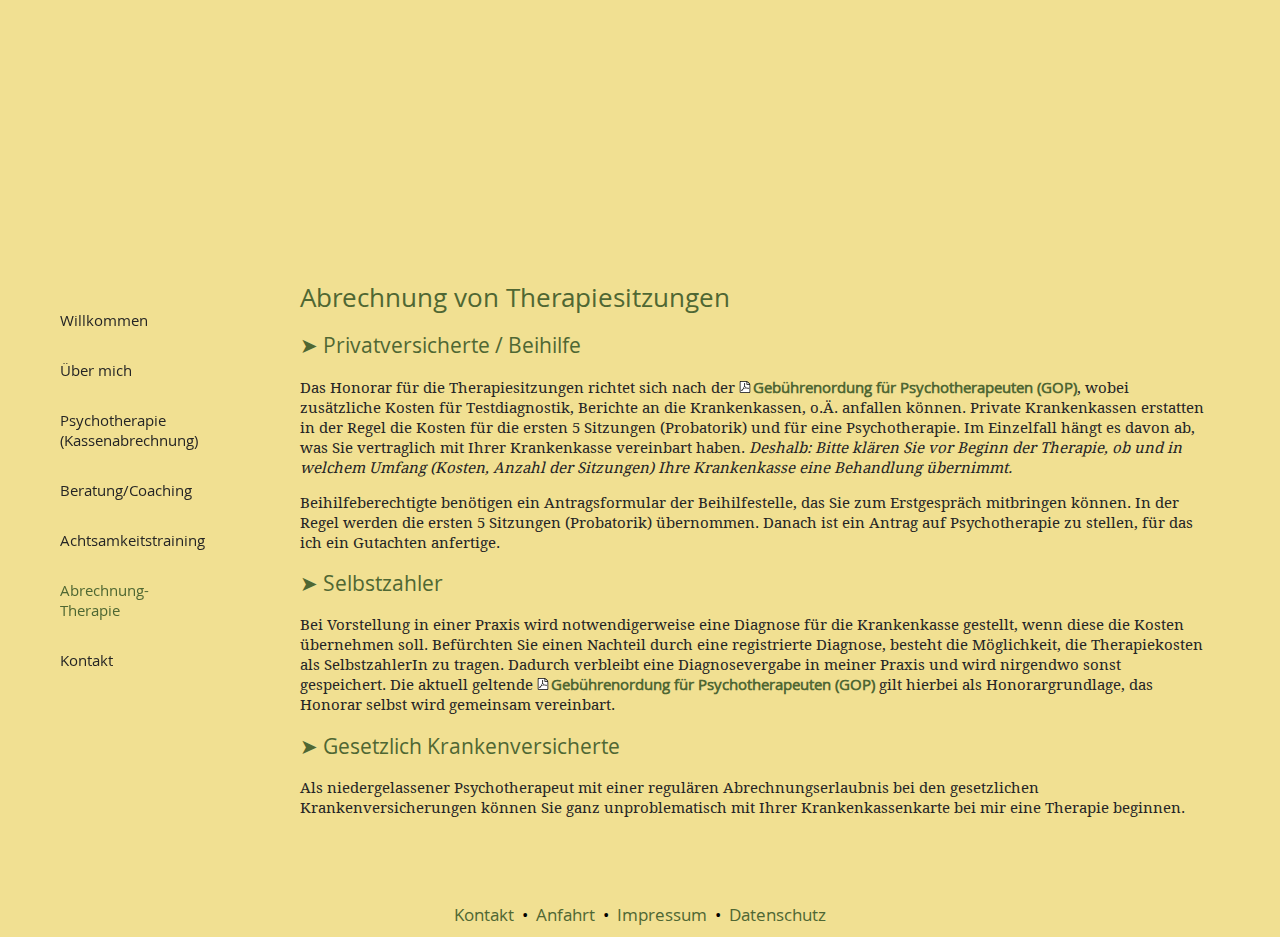
==== commit 9ca5bfb8: "deploy: GuidosHomepageTeam/guido@e098d2f650cde2d3f0660eb57708f5c105e7d26e" ====
--- a/abrechnung/index.html
+++ b/abrechnung/index.html
@@ -1,5 +1,93 @@
-<!doctype html><html lang=de-de><head><meta charset=utf-8><meta http-equiv=x-ua-compatible content="IE=edge,chrome=1"><title>Abrechnung von Therapiesitzungen – Therapie Lindner</title><meta name=viewport content="width=device-width,initial-scale=1,user-scalable=yes"><meta name=ROBOTS content="INDEX, FOLLOW"><meta name=description content="Psychotherapeutische Privatpraxis Guido Lindner in Naumburg, Thüringen"><link href=/fonts/fonts.min.css rel=stylesheet><link href=/style.min.css rel=stylesheet><meta property="og:title" content="Abrechnung von Therapiesitzungen"><meta property="og:description" content="Privatversicherte / Beihilfe Das Honorar für die Therapiesitzungen richtet sich nach der Gebührenordung für Psychotherapeuten (GOP), wobei zusätzliche Kosten für Testdiagnostik, Berichte an die Krankenkassen, o.Ä. anfallen können. Private Krankenkassen erstatten in der Regel die Kosten für die ersten 5 Sitzungen (Probatorik) und für eine Psychotherapie. Im Einzelfall hängt es davon ab, was Sie vertraglich mit Ihrer Krankenkasse vereinbart haben. Deshalb: Bitte klären Sie vor Beginn der Therapie, ob und in welchem Umfang (Kosten, Anzahl der Sitzungen) Ihre Krankenkasse eine Behandlung übernimmt."><meta property="og:type" content="article"><meta property="og:url" content="https://therapie-lindner.de/abrechnung/"><meta property="article:section" content></head><body><div class="content pagead69c"><header style=background-image:url(https://therapie-lindner.de/images/roggen_bg.jpg)><a href=https://therapie-lindner.de/ style=color:transparent>zurück zur Hauptseite</a></header><nav><ul><li><a href=/>Willkommen</a></li><li><a href=/ueber-mich/>Über mich</a></li><li><a href=/psychotherapie/>Psychotherapie (Kassenabrechnung)</a></li><li><a href=/beratung-coaching/>Beratung/Coaching</a></li><li><a href=/achtsamkeit/>Achtsamkeitstraining</a></li><li class=active><a href=/abrechnung/>Abrechnung-Therapie</a></li><li><a href=/kontakt/>Kontakt</a></li></ul></nav><main><h1>Abrechnung von Therapiesitzungen</h1><article><h2 id=privatversicherte--beihilfe>Privatversicherte / Beihilfe</h2><p>Das Honorar für die Therapiesitzungen richtet sich nach der <a href=/files/gop.pdf>Gebührenordung für Psychotherapeuten (GOP)</a>, wobei zusätzliche Kosten für Testdiagnostik, Berichte an die Krankenkassen, o.Ä. anfallen können. Private Krankenkassen erstatten in der Regel die Kosten für die ersten 5 Sitzungen (Probatorik) und für eine Psychotherapie. Im Einzelfall hängt es davon ab, was Sie vertraglich mit Ihrer Krankenkasse vereinbart haben. <em>Deshalb: Bitte klären Sie vor Beginn der Therapie, ob und in welchem Umfang (Kosten, Anzahl der Sitzungen) Ihre Krankenkasse eine Behandlung übernimmt.</em></p><p>Beihilfeberechtigte benötigen ein Antragsformular der Beihilfestelle, das Sie zum Erstgespräch mitbringen können. In der Regel werden die ersten 5 Sitzungen (Probatorik) übernommen. Danach ist ein Antrag auf Psychotherapie zu stellen, für das ich ein Gutachten anfertige.</p><h2 id=selbstzahler>Selbstzahler</h2><p>Bei Vorstellung in einer Praxis wird notwendigerweise eine Diagnose für die Krankenkasse gestellt, wenn diese die Kosten übernehmen
+<!DOCTYPE html>
+<html lang="de-de">
+<head>
+  <meta charset="utf-8">
+  <meta http-equiv="X-UA-Compatible" content="IE=edge,chrome=1">
+
+  <title>Abrechnung von Therapiesitzungen – Therapie Lindner</title>
+
+  <meta name="viewport" content="width=device-width, initial-scale=1.0, user-scalable=yes">
+  <meta name="ROBOTS" content="INDEX, FOLLOW">
+
+  <meta name="description" content="Psychotherapeutische Privatpraxis Guido Lindner in Naumburg, Thüringen">
+  
+
+  <link href="/fonts/fonts.min.css" rel="stylesheet">
+  <link href="/style.min.css" rel="stylesheet" />
+
+  <meta property="og:title" content="Abrechnung von Therapiesitzungen" />
+<meta property="og:description" content="Privatversicherte / Beihilfe Das Honorar für die Therapiesitzungen richtet sich nach der Gebührenordung für Psychotherapeuten (GOP), wobei zusätzliche Kosten für Testdiagnostik, Berichte an die Krankenkassen, o.Ä. anfallen können. Private Krankenkassen erstatten in der Regel die Kosten für die ersten 5 Sitzungen (Probatorik) und für eine Psychotherapie. Im Einzelfall hängt es davon ab, was Sie vertraglich mit Ihrer Krankenkasse vereinbart haben. Deshalb: Bitte klären Sie vor Beginn der Therapie, ob und in welchem Umfang (Kosten, Anzahl der Sitzungen) Ihre Krankenkasse eine Behandlung übernimmt." />
+<meta property="og:type" content="article" />
+<meta property="og:url" content="https://therapie-lindner.de/abrechnung/" /><meta property="article:section" content="" />
+
+
+
+</head>
+<body>
+  <div class="content pagead69c">
+    <header style="background-image: url('https://therapie-lindner.de/images/roggen_bg.jpg');">
+      <a href="https://therapie-lindner.de/" style="color: transparent;">zurück zur Hauptseite</a>
+    </header>
+
+    <nav>
+      <ul>
+    
+    
+    <li ><a href="/">Willkommen</a></li>
+    
+    
+    <li><a href="/ueber-mich/">Über mich</a></li>
+    
+    <li><a href="/psychotherapie/">Psychotherapie (Kassenabrechnung)</a></li>
+    
+    <li><a href="/beratung-coaching/">Beratung/Coaching</a></li>
+    
+    <li><a href="/achtsamkeit/">Achtsamkeitstraining</a></li>
+    
+    <li class="active"><a href="/abrechnung/">Abrechnung-Therapie</a></li>
+    
+    <li><a href="/kontakt/">Kontakt</a></li>
+    
+</ul>
+
+    </nav>
+
+    <main>
+      
+
+<h1>Abrechnung von Therapiesitzungen</h1>
+<article>
+    <h2 id="privatversicherte--beihilfe">Privatversicherte / Beihilfe</h2>
+<p>Das Honorar für die Therapiesitzungen richtet sich nach der <a href="/files/gop.pdf">Gebührenordung für Psychotherapeuten (GOP)</a>, wobei zusätzliche Kosten für Testdiagnostik, Berichte an die Krankenkassen, o.Ä. anfallen können. Private Krankenkassen erstatten in der Regel die Kosten für die ersten 5 Sitzungen (Probatorik) und für eine Psychotherapie. Im Einzelfall hängt es davon ab, was Sie vertraglich mit Ihrer Krankenkasse vereinbart haben. <em>Deshalb: Bitte klären Sie vor Beginn der Therapie, ob und in welchem Umfang (Kosten, Anzahl der Sitzungen) Ihre Krankenkasse eine Behandlung übernimmt.</em></p>
+<p>Beihilfeberechtigte benötigen ein Antragsformular der Beihilfestelle, das Sie zum Erstgespräch mitbringen können. In der Regel werden die ersten 5 Sitzungen (Probatorik) übernommen. Danach ist ein Antrag auf Psychotherapie zu stellen, für das ich ein Gutachten anfertige.</p>
+<h2 id="selbstzahler">Selbstzahler</h2>
+<p>Bei Vorstellung in einer Praxis wird notwendigerweise eine Diagnose für die Krankenkasse gestellt, wenn diese die Kosten übernehmen
 soll. Befürchten Sie einen Nachteil durch eine registrierte Diagnose, besteht die Möglichkeit, die Therapiekosten als SelbstzahlerIn
 zu tragen. Dadurch verbleibt eine Diagnosevergabe in meiner Praxis und wird nirgendwo sonst gespeichert. Die aktuell geltende
-<a href=/files/gop.pdf>Gebührenordung für Psychotherapeuten (GOP)</a> gilt hierbei als Honorargrundlage, das Honorar selbst
-wird gemeinsam vereinbart.</p><h2 id=gesetzlich-krankenversicherte>Gesetzlich Krankenversicherte</h2><p>Als niedergelassener Psychotherapeut mit einer regulären Abrechnungserlaubnis bei den gesetzlichen Krankenversicherungen können Sie ganz unproblematisch mit Ihrer Krankenkassenkarte bei mir eine Therapie beginnen.</p></article></main><footer><ul><li><a href=/kontakt/>Kontakt</a></li><li><a href=/anfahrt/>Anfahrt</a></li><li><a href=/impressum/>Impressum</a></li><li><a href=/datenschutz/>Datenschutz</a></li></ul></footer></div><script src=/menu.min.js></script></body></html>+<a href="/files/gop.pdf">Gebührenordung für Psychotherapeuten (GOP)</a> gilt hierbei als Honorargrundlage, das Honorar selbst
+wird gemeinsam vereinbart.</p>
+<h2 id="gesetzlich-krankenversicherte">Gesetzlich Krankenversicherte</h2>
+<p>Als niedergelassener Psychotherapeut mit einer regulären Abrechnungserlaubnis bei den gesetzlichen Krankenversicherungen können Sie ganz unproblematisch mit Ihrer Krankenkassenkarte bei mir eine Therapie beginnen.</p>
+
+</article>
+
+    </main>
+
+    <footer>
+      <ul>
+
+<li><a href="/kontakt/">Kontakt</a></li>
+
+<li><a href="/anfahrt/">Anfahrt</a></li>
+
+<li><a href="/impressum/">Impressum</a></li>
+
+<li><a href="/datenschutz/">Datenschutz</a></li>
+
+</ul>
+
+    </footer>
+  </div>
+  <script src="/menu.min.js"></script>
+</body>
+</html>
--- a/fonts/fonts.min.css
+++ b/fonts/fonts.min.css
@@ -0,0 +1 @@
+@font-face{font-family:'Droid Serif';font-style:normal;font-weight:400;src:local('Droid Serif Regular'),local('DroidSerif-Regular'),url(DroidSerif-Regular.woff) format('woff')}@font-face{font-family:Malak;font-style:normal;font-weight:400;src:local('Malak'),local('Malak-Regular'),url(Malak-Regular.woff) format('woff')}@font-face{font-family:'Open Sans';font-style:normal;font-weight:400;src:local('Open Sans Regular'),local('OpenSans-Regular'),url(OpenSans-Regular.woff) format('woff')}--- a/style.min.css
+++ b/style.min.css
@@ -0,0 +1 @@
+*{box-sizing:border-box}html{height:100%}body{height:100%;margin:0;font-family:'Open Sans',sans-serif;color:#252525;font-size:15px;overflow-y:scroll;background-color:#f1e092}.content{min-height:100%;position:relative;background-color:#f1e092}a{text-decoration:inherit;color:inherit}article{display:block;font-family:'Droid Serif',serif;max-width:62em}h1,h2,h3{font-family:'Open Sans',sans-serif;color:#4f6733}header{width:100%;height:250px;position:fixed;top:0;background-position:left 80%;z-index:1}header a{display:block;height:100%}nav{position:fixed;top:0;left:0;margin-top:280px;margin-left:2em;width:13em;padding:1em;z-index:1}nav ul{margin:0;padding:0;list-style:none}nav ul li{padding:1em}nav ul li.active{color:#4f6733}nav ul li:hover{color:#95b25e}nav ul li a{display:block;height:100%}main{display:block;padding-top:280px;padding-left:20em;padding-right:5em;padding-bottom:7em}h1{font-size:1.7em;margin-top:0;font-weight:400}h2{font-size:1.4em;font-weight:400}h2:first-of-type{margin-top:0}h3{font-size:1em}article a{color:#4f6733}article a:hover{color:#f1e092;background-color:#4f6733;border-radius:5px}article a[href]:before{content:"";display:inline-block;height:.8em;width:.8em;margin-right:2px;background-image:url(symbols/arrow.svg)}article a[href$=".pdf"]:before,article a[href^="blob:"]:before{background-image:url(symbols/pdf.svg)}article a[href^="mailto:"]:before{content:"✉";background-image:none}article a.footnote-return:before,article a[rel=footnote]:before{content:none}article blockquote{margin-left:2em;font-family:Malak,cursive}article li{line-height:1.4em;margin-bottom:.4em}article .footnotes{font-size:.8em}article .footnotes sup{display:none}form label{display:block;margin-bottom:.5em}form input{font-family:'Droid Serif',serif}form textarea{font-family:'Droid Serif',serif;width:100%;height:10em}form input[type=submit]{margin-top:1em;background:#fff;width:100%;padding:.25em 3em}button.enableIframe{position:absolute;background-color:transparent;border:none}button.enableIframe div{text-align:right;position:relative;z-index:1;color:#5e8feb;width:372px;height:108px;padding-left:71px;padding-top:70px}button.enableIframe div span{display:block;font-size:80%}iframe{width:100%}iframe.preview{overflow:hidden}footer{height:2em;text-align:center;font-size:110%;position:absolute;width:100%;bottom:0}footer ul{padding:0;margin:0}footer li{display:inline-block}footer li:not(:last-child):after{content:" •";color:#000}footer a{padding:0 .25em .1em .25em;color:#4f6733}footer a:hover{color:#f1e092;background-color:#4f6733;border-radius:5px}.member-area{font-family:'Open Sans',sans-serif}.member-area .error{color:red;font-size:.8em}.hidden{display:none}.blass{opacity:.5}.page6666c article img{display:block;float:left;height:15em;margin-right:1.5em;margin-bottom:1em}.pagec0097 article img{display:block;float:left;height:20em;margin-right:1em;margin-bottom:2em}.pagec0097 article ul{position:relative;left:1em}.page62a57 article h2:before,.pagead69c article h2:before{content:"➤ "}.pagead69c article a{font-size:1em;font-family:'Open Sans',sans-serif;font-weight:700;color:#4f6733}.pagead69c article a:hover{padding-right:.3em;color:#f1e092}.page62a57 article ol{margin-left:-1.5em}.page62a57 article li{text-align:justify}.page4f9a2 article,.page8ac4f article{column-count:2;column-gap:3em;position:relative;top:-3.5em}.page4f9a2 article,.page8ac4f article{-webkit-column-break-inside:avoid;page-break-inside:avoid;break-inside:avoid}h2#vielen-dank-für-ihre-nachricht{padding:4em 0 6em 0}.page4f9a2 article p:first-of-type,.page8ac4f article p:first-of-type{padding-top:2.5em}.page4f9a2 article h1,.page8ac4f article h1{margin-top:2em}.page4f9a2 article ul,.page8ac4f article ul{margin-left:-1em}@media (max-height:37em) and (min-width:58em){header{height:50px}nav{margin-top:80px}main{padding-top:80px}}@media (max-width:58em){header{height:150px}nav{margin-left:0;margin-top:150px}.page4f9a2 article,.page8ac4f article{column-count:1}h2#vielen-dank-für-ihre-nachricht{padding:1em 0 0 0}main{padding-top:180px;padding-left:15em;padding-right:1em;padding-bottom:5em}}@media (max-width:58em) and (max-height:28em){header{height:50px}nav{margin-top:50px}main{padding-top:50px}}@media (max-width:44em){header{border-bottom-width:0}header::before{margin-top:1em;margin-left:1em}nav:before{display:block;margin-left:1em;content:"☰ Menü";position:relative;top:-.25em}nav{position:fixed;background:#95b25e;margin-top:150px;width:100%;padding:1em 1em 2em 1em;height:0;overflow:hidden}nav ul li:hover{color:inherit}nav ul li.active{color:#4f6733}nav.open{height:auto;padding-bottom:1em}.page6666c article img{height:auto;width:88vw}.pagec0097 article ul{left:-1.5em}main{margin-top:195px;padding-top:1em;padding-left:1em;padding-right:1em}article blockquote{margin:0 .5em}.content article img{display:block;float:none;margin:auto}footer{position:auto}}@media (max-width:44em) and (max-height:39em){header{height:50px}nav{margin-top:50px}main{margin-top:95px}}